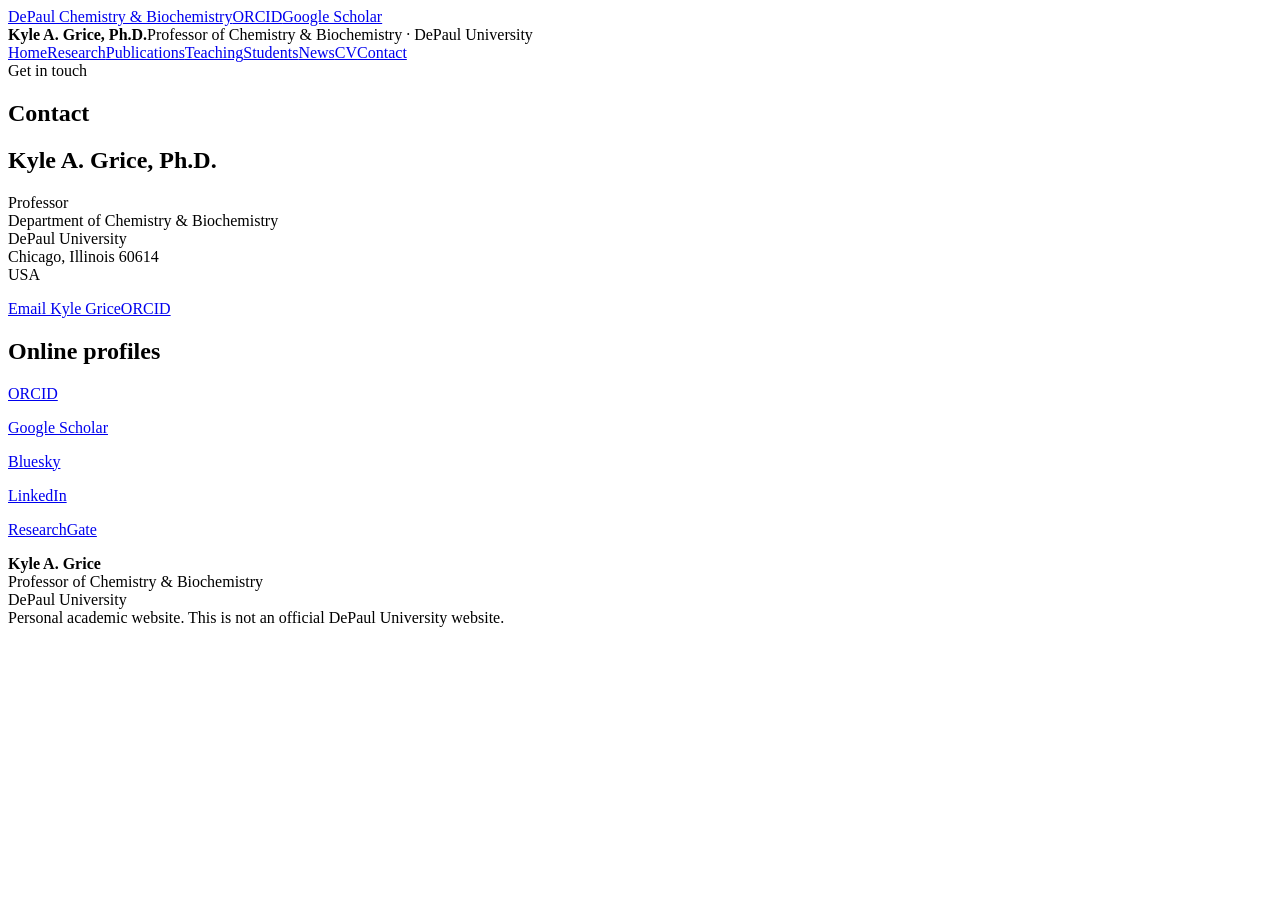
==== contact.html @ af184135 "Add files via upload" ====
<!doctype html><html lang="en"><head><meta charset="utf-8"><meta name="viewport" content="width=device-width,initial-scale=1"><title>Contact | Kyle A. Grice</title><link rel="stylesheet" href="assets/style.css"></head><body><div class="top"><div class="wrap"><a href="https://csh.depaul.edu/academics/departments/chemistry-biochemistry/Pages/default.aspx">DePaul Chemistry &amp; Biochemistry</a><a href="https://orcid.org/0000-0002-0542-6495">ORCID</a><a href="https://scholar.google.com/">Google Scholar</a></div></div>
<header><div class="wrap head"><div class="brand"><strong>Kyle A. Grice, Ph.D.</strong><span>Professor of Chemistry &amp; Biochemistry · DePaul University</span></div><nav><a href="index.html">Home</a><a href="research.html">Research</a><a href="publications.html">Publications</a><a href="teaching.html">Teaching</a><a href="students.html">Students</a><a href="news.html">News</a><a href="cv.html">CV</a><a href="contact.html">Contact</a></nav></div></header><main><section><div class="wrap"><div class="eyebrow">Get in touch</div><h1>Contact</h1><div class="two"><div><h2>Kyle A. Grice, Ph.D.</h2><p>Professor<br>Department of Chemistry &amp; Biochemistry<br>DePaul University<br>Chicago, Illinois 60614<br>USA</p><div class="actions"><a class="btn primary" href="mailto:REPLACE_WITH_YOUR_DEPAUL_EMAIL">Email Kyle Grice</a><a class="btn secondary" href="https://orcid.org/0000-0002-0542-6495">ORCID</a></div></div><div><h2>Online profiles</h2><p><a href="https://orcid.org/0000-0002-0542-6495">ORCID</a></p><p><a href="https://scholar.google.com/">Google Scholar</a></p><p><a href="https://bsky.app/">Bluesky</a></p><p><a href="https://www.linkedin.com/">LinkedIn</a></p><p><a href="https://www.researchgate.net/">ResearchGate</a></p></div></div></div></section></main><footer><div class="wrap"><div><strong>Kyle A. Grice</strong><br>Professor of Chemistry &amp; Biochemistry<br>DePaul University</div><div class="small">Personal academic website. This is not an official DePaul University website.</div></div></footer></body></html>
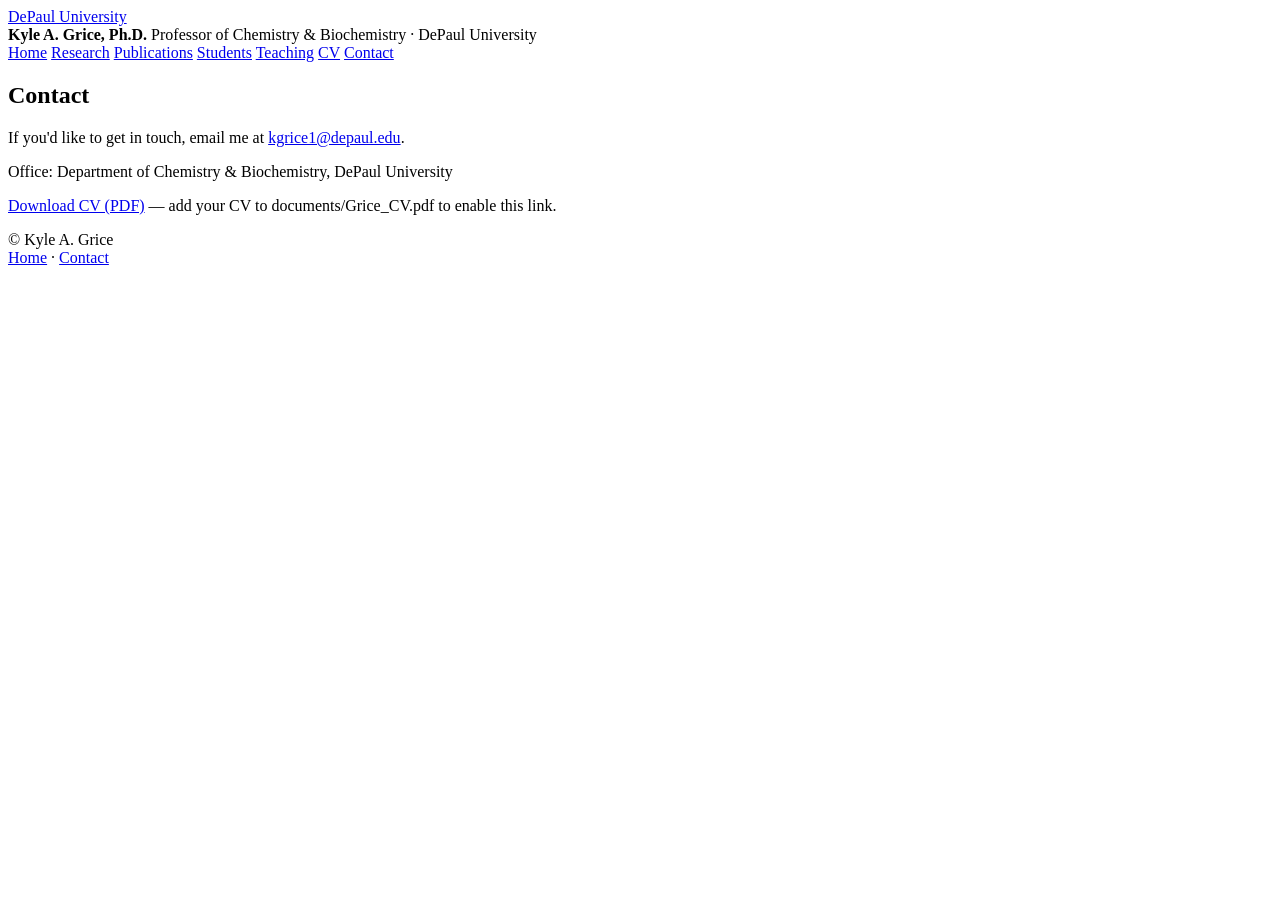
==== commit c33053a1: "Update contact.html: set email to kgrice1@depaul.edu and add note about CV" ====
--- a/contact.html
+++ b/contact.html
@@ -1,2 +1,53 @@
-<!doctype html><html lang="en"><head><meta charset="utf-8"><meta name="viewport" content="width=device-width,initial-scale=1"><title>Contact | Kyle A. Grice</title><link rel="stylesheet" href="assets/style.css"></head><body><div class="top"><div class="wrap"><a href="https://csh.depaul.edu/academics/departments/chemistry-biochemistry/Pages/default.aspx">DePaul Chemistry &amp; Biochemistry</a><a href="https://orcid.org/0000-0002-0542-6495">ORCID</a><a href="https://scholar.google.com/">Google Scholar</a></div></div>
-<header><div class="wrap head"><div class="brand"><strong>Kyle A. Grice, Ph.D.</strong><span>Professor of Chemistry &amp; Biochemistry · DePaul University</span></div><nav><a href="index.html">Home</a><a href="research.html">Research</a><a href="publications.html">Publications</a><a href="teaching.html">Teaching</a><a href="students.html">Students</a><a href="news.html">News</a><a href="cv.html">CV</a><a href="contact.html">Contact</a></nav></div></header><main><section><div class="wrap"><div class="eyebrow">Get in touch</div><h1>Contact</h1><div class="two"><div><h2>Kyle A. Grice, Ph.D.</h2><p>Professor<br>Department of Chemistry &amp; Biochemistry<br>DePaul University<br>Chicago, Illinois 60614<br>USA</p><div class="actions"><a class="btn primary" href="mailto:REPLACE_WITH_YOUR_DEPAUL_EMAIL">Email Kyle Grice</a><a class="btn secondary" href="https://orcid.org/0000-0002-0542-6495">ORCID</a></div></div><div><h2>Online profiles</h2><p><a href="https://orcid.org/0000-0002-0542-6495">ORCID</a></p><p><a href="https://scholar.google.com/">Google Scholar</a></p><p><a href="https://bsky.app/">Bluesky</a></p><p><a href="https://www.linkedin.com/">LinkedIn</a></p><p><a href="https://www.researchgate.net/">ResearchGate</a></p></div></div></div></section></main><footer><div class="wrap"><div><strong>Kyle A. Grice</strong><br>Professor of Chemistry &amp; Biochemistry<br>DePaul University</div><div class="small">Personal academic website. This is not an official DePaul University website.</div></div></footer></body></html>+<!doctype html>
+<html lang="en">
+<head>
+  <meta charset="utf-8">
+  <meta name="viewport" content="width=device-width,initial-scale=1">
+  <title>Contact | Kyle A. Grice</title>
+  <link rel="stylesheet" href="assets/style.css">
+</head>
+<body>
+  <div class="top">
+    <div class="wrap">
+      <a href="https://depaul.edu">DePaul University</a>
+    </div>
+  </div>
+  <header>
+    <div class="wrap head">
+      <div class="brand">
+        <strong>Kyle A. Grice, Ph.D.</strong>
+        <span>Professor of Chemistry &amp; Biochemistry · DePaul University</span>
+      </div>
+      <nav>
+        <a href="index.html">Home</a>
+        <a href="research.html">Research</a>
+        <a href="publications.html">Publications</a>
+        <a href="students.html">Students</a>
+        <a href="teaching.html">Teaching</a>
+        <a href="cv.html">CV</a>
+        <a href="contact.html">Contact</a>
+      </nav>
+    </div>
+  </header>
+
+  <main>
+    <section>
+      <div class="wrap">
+        <h1>Contact</h1>
+        <p>If you'd like to get in touch, email me at <a href="mailto:kgrice1@depaul.edu">kgrice1@depaul.edu</a>.</p>
+        <p>Office: Department of Chemistry &amp; Biochemistry, DePaul University</p>
+        <p><a href="documents/Grice_CV.pdf">Download CV (PDF)</a> — add your CV to documents/Grice_CV.pdf to enable this link.</p>
+      </div>
+    </section>
+  </main>
+
+  <footer>
+    <div class="wrap">
+      <div>&copy; Kyle A. Grice</div>
+      <nav>
+        <a href="index.html">Home</a> · <a href="contact.html">Contact</a>
+      </nav>
+    </div>
+  </footer>
+</body>
+</html>
